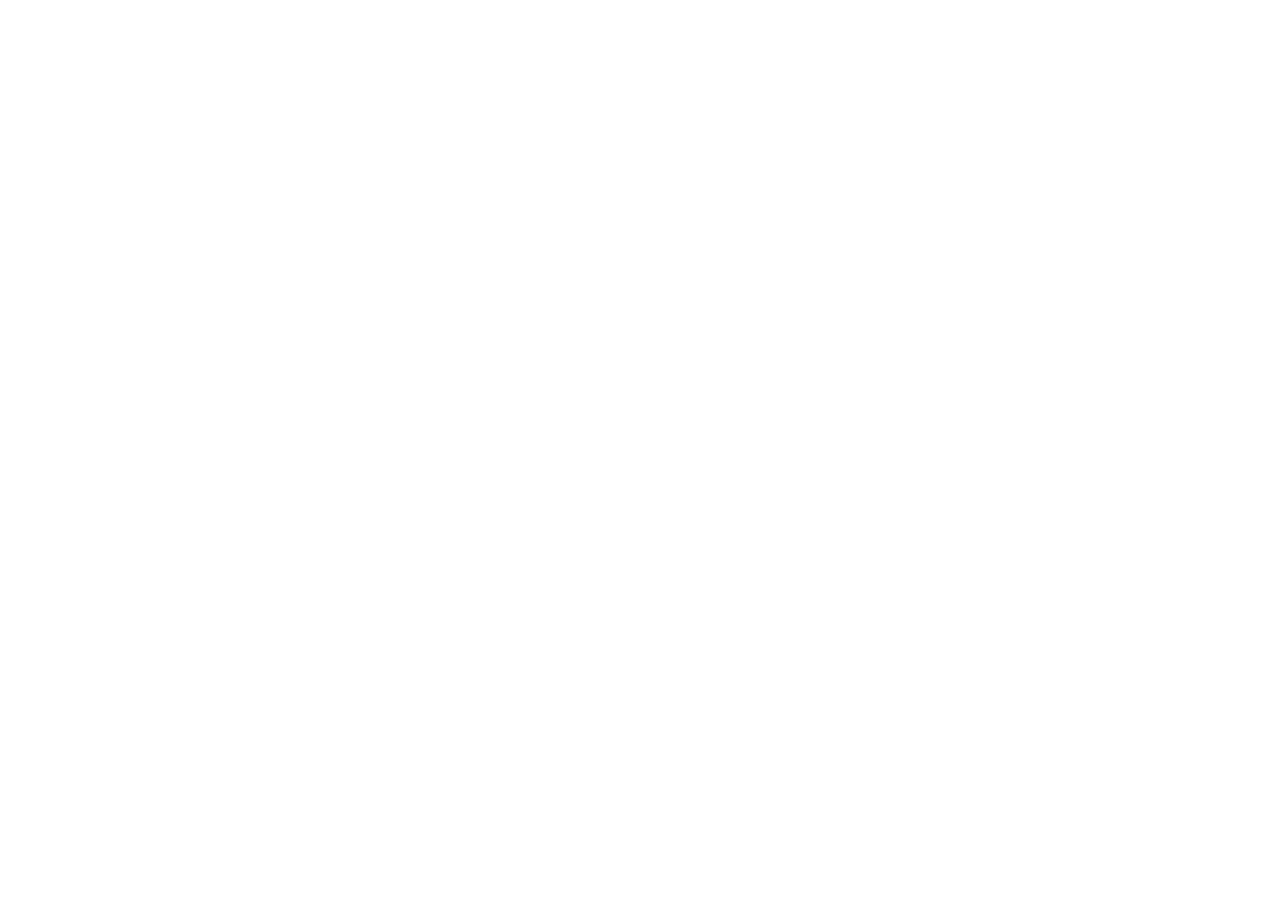
==== index.html @ 75b36149 "Add files via upload" ====
<!DOCTYPE html>
<html lang="en">
<head>
    <meta charset="UTF-8">
    <meta name="viewport" content="width=device-width, initial-scale=1.0">
    <title>Portfolio Bart De Witte</title>
      <!-- Bootstrap CSS -->
    <link href="https://cdn.jsdelivr.net/npm/bootstrap@5.3.3/dist/css/bootstrap.min.css" rel="stylesheet"
    integrity="sha384-QWTKZyjpPEjISv5WaRU9OFeRpok6YctnYmDr5pNlyT2bRjXh0JMhjY6hW+ALEwIH" crossorigin="anonymous">
    <!-- Bootstrap CSS icons: https://icons.getbootstrap.com/#usage -->
    <link rel="stylesheet" href="https://cdn.jsdelivr.net/npm/bootstrap-icons@1.11.3/font/bootstrap-icons.min.css">
    <!-- JavaScript: Bootstrap Bundle with Popper -->
    <script src="https://cdn.jsdelivr.net/npm/bootstrap@5.3.3/dist/js/bootstrap.bundle.min.js"
    integrity="sha384-YvpcrYf0tY3lHB60NNkmXc5s9fDVZLESaAA55NDzOxhy9GkcIdslK1eN7N6jIeHz" crossorigin="anonymous" defer>
    </script>
    <!-- eigen geschreven css voor jouw html-bestand -->
    <link rel="stylesheet" href="/Deelopdracht-03/portfolio/style.css">
</head>

<body>
    
</body>
</html>
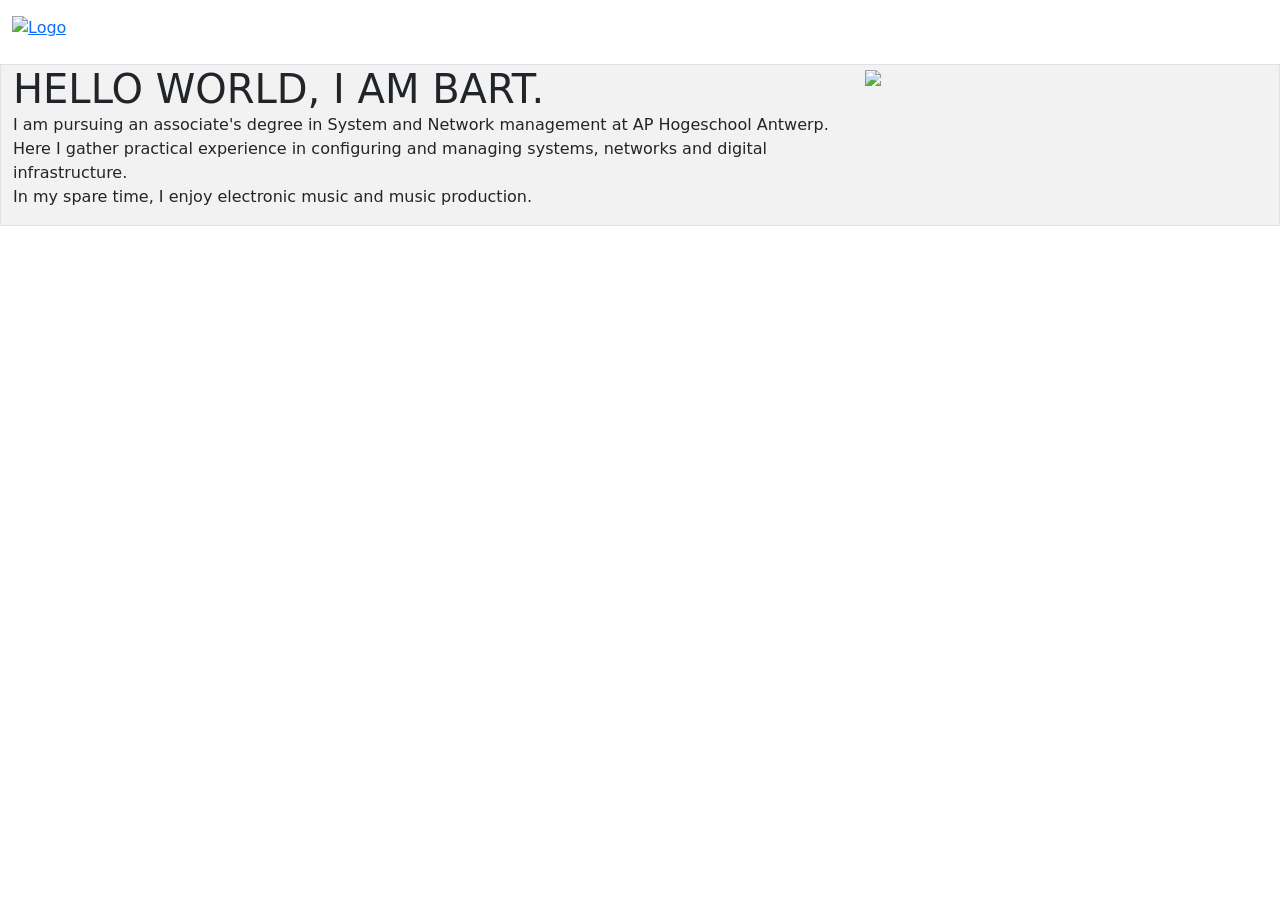
==== commit 53e3ee37: "Add files via upload" ====
--- a/index.html
+++ b/index.html
@@ -3,7 +3,7 @@
 <head>
     <meta charset="UTF-8">
     <meta name="viewport" content="width=device-width, initial-scale=1.0">
-    <title>Portfolio Bart De Witte</title>
+    <title>PORTFOLIO BART DE WITTE</title>
       <!-- Bootstrap CSS -->
     <link href="https://cdn.jsdelivr.net/npm/bootstrap@5.3.3/dist/css/bootstrap.min.css" rel="stylesheet"
     integrity="sha384-QWTKZyjpPEjISv5WaRU9OFeRpok6YctnYmDr5pNlyT2bRjXh0JMhjY6hW+ALEwIH" crossorigin="anonymous">
@@ -15,9 +15,60 @@
     </script>
     <!-- eigen geschreven css voor jouw html-bestand -->
     <link rel="stylesheet" href="/Deelopdracht-03/portfolio/style.css">
+
+    <link rel="preconnect" href="https://fonts.googleapis.com">
+    <link rel="preconnect" href="https://fonts.gstatic.com" crossorigin>
+    <link href="https://fonts.googleapis.com/css2?family=Space+Mono:ital,wght@0,400;0,700;1,400;1,700&display=swap" rel="stylesheet">
+
 </head>
 
 <body>
-    
+    <header></header>
+
+    <nav class="navbar navbar-dark navbar-expand-lg">
+        <div class="container-fluid">
+            <a class="navbar" href=#>
+                <img src="/Deelopdracht-03/portfolio/assets/logo.png" alt="Logo" height="32" class="text-decoration: none">
+            </a>
+            <button class="navbar-toggler" type="button" data-bs-toggle="collapse" data-bs-target="#navbarNavAltMarkup" aria-controls="navbarNavAltMarkup" aria-expanded="false" aria-label="Toggle navigation" style="color: white;">
+                <span class="navbar-toggler-icon"></span>
+            </button>
+            <div class="collapse navbar-collapse" id="navbarNavAltMarkup">
+                <ul class="navbar-nav ms-auto">
+                    <li class="nav-item">
+                        <a class="nav-link active" aria-current="page" href="#">HOME</a>
+                    </li>
+                    <li class="nav-item">
+                        <a class="nav-link active" aria-current="page" href="#">PROJECTS</a>
+                    </li>
+                    <li class="nav-item">
+                        <a class="nav-link active" aria-current="page" href="#">CONTACT</a>
+                    </li>
+                </ul>
+            </div>
+        </div>
+    </nav>
+
+    <main>
+        <div class="container-fluid border" style="background-color: #F2F2F2;">
+            <div class="row">
+                <div class="col-7 col-sm-8 box">
+                    <h1 class="center" style="display: inline;">HELLO WORLD, I AM BART.</h1>
+                    <p class="center">I am pursuing an associate's degree in System and Network management at AP Hogeschool Antwerp.<br>
+                        Here I gather practical experience in configuring and managing systems, networks and digital infrastructure.<br>
+                        In my spare time, I enjoy electronic music and music production.</p>
+                </div>
+                <div class="col-5 col-sm-4 text-left center box">
+                    <img src="/Deelopdracht-03/portfolio/assets/me.jpg" width=100% class="portrait">
+                </div>
+            </div>
+        </div>
+
+
+    </main>
+
+    <aside></aside>
+
+    <footer></footer>
 </body>
 </html>
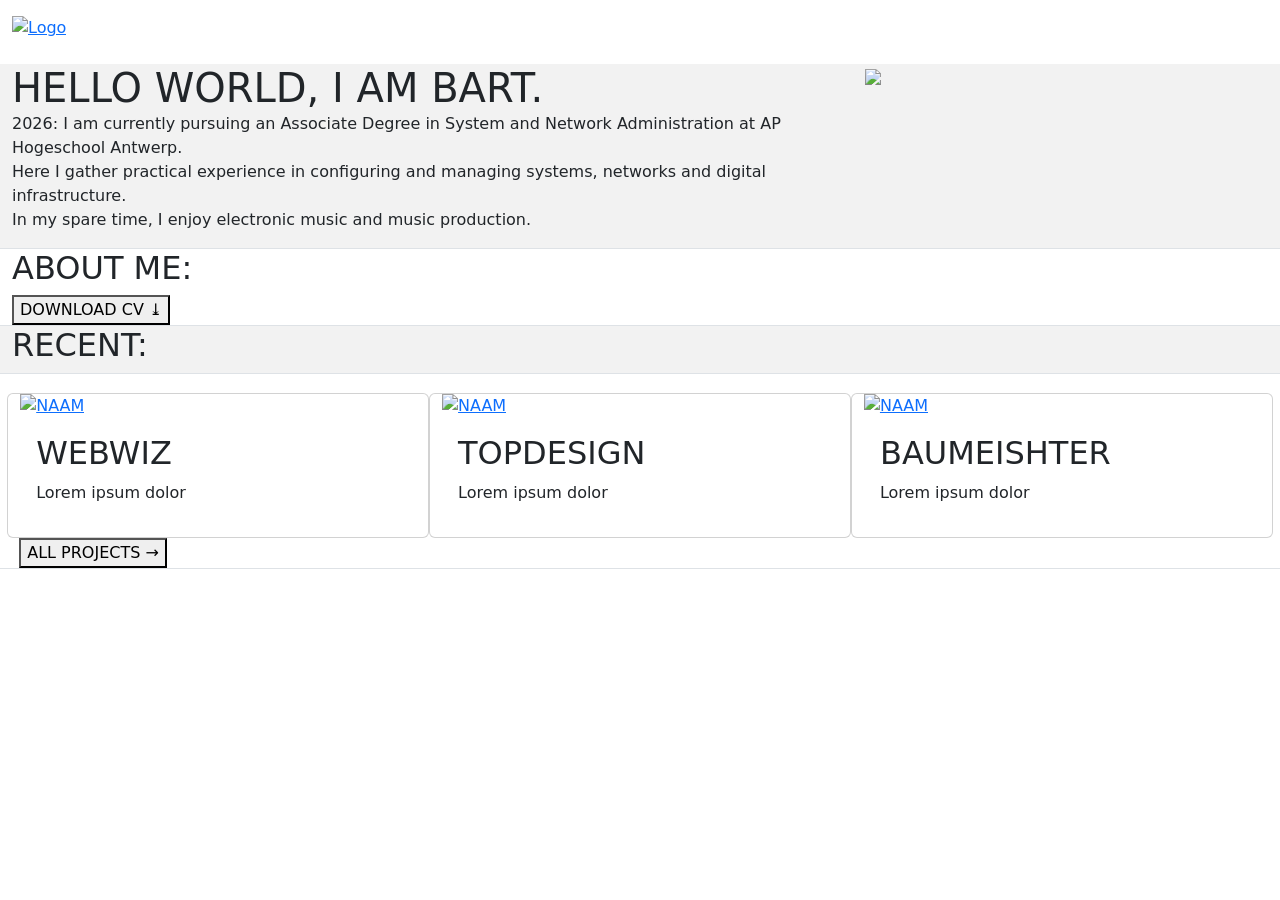
==== commit 50b77a11: "Add files via upload" ====
--- a/index.html
+++ b/index.html
@@ -25,7 +25,7 @@
 <body>
     <header></header>
 
-    <nav class="navbar navbar-dark navbar-expand-lg">
+    <nav class="navbar navbar-dark navbar-expand-sm">
         <div class="container-fluid">
             <a class="navbar" href=#>
                 <img src="/Deelopdracht-03/portfolio/assets/logo.png" alt="Logo" height="32" class="text-decoration: none">
@@ -50,24 +50,80 @@
     </nav>
 
     <main>
-        <div class="container-fluid border" style="background-color: #F2F2F2;">
+        <div class="container-fluid border-bottom" style="background-color: #F2F2F2;">
             <div class="row">
-                <div class="col-7 col-sm-8 box">
+                <div class="col-8 box">
                     <h1 class="center" style="display: inline;">HELLO WORLD, I AM BART.</h1>
-                    <p class="center">I am pursuing an associate's degree in System and Network management at AP Hogeschool Antwerp.<br>
+                    <p class="center">2026: I am currently pursuing an Associate Degree in System and Network Administration at AP Hogeschool Antwerp.<br>
                         Here I gather practical experience in configuring and managing systems, networks and digital infrastructure.<br>
                         In my spare time, I enjoy electronic music and music production.</p>
                 </div>
-                <div class="col-5 col-sm-4 text-left center box">
+                <div class="col-4 text-left center box">
                     <img src="/Deelopdracht-03/portfolio/assets/me.jpg" width=100% class="portrait">
                 </div>
             </div>
         </div>
 
+        <div class="container-fluid border-bottom box">
+            <div class="row">
+                <h2>ABOUT ME:</h2>
+
+                <div>
+                    <a href="/Deelopdracht-03/portfolio/index.html">
+                        <button class="button-class">DOWNLOAD CV ⤓</button>
+                    </a>
+                </div>
+
+
+                
+            </div>
+        </div>
+
+
+        <div class="container-fluid border-bottom box" style="background-color: #F2F2F2;">
+            <div class="row">
+                <h2>RECENT:</h2>
+            </div>
+        </div>
+
+        <div class="container-fluid border-bottom" style="padding-left: 1.5%; padding-right: 1.5%; padding-top: 1.5%;">
+            <div class="row">
+                <div class="col-sm-4 center card">
+                    <a class="card-image" href=#>
+                        <img src="/Deelopdracht-03/portfolio/assets/Me.jpg" alt="NAAM" width=100%>
+                    </a>
+                    <div class="card-body">
+                        <h2>WEBWIZ</h2>
+                        <p>Lorem ipsum dolor</p>
+                    </div>
+                </div>
+                <div class="col-sm-4 center card">
+                    <a class="card-image" href=#>
+                        <img src="/Deelopdracht-03/portfolio/assets/Me.jpg" alt="NAAM" width=100% class="text-decoration: none">
+                    </a>
+                    <div class="card-body">
+                        <h2>TOPDESIGN</h2>
+                        <p>Lorem ipsum dolor</p>
+                    </div>
+                </div>
+                <div class="col-sm-4 center card">
+                    <a class="card-image" href=#>
+                        <img src="/Deelopdracht-03/portfolio/assets/Me.jpg" alt="NAAM" width=100% class="text-decoration: none">
+                    </a>
+                    <div class="card-body">
+                        <h2>BAUMEISHTER</h2>
+                        <p>Lorem ipsum dolor</p>
+                    </div>
+                </div>
+            </div>
+            <div class="padding-bottom: 1.5%;">
+                <a href="/Deelopdracht-03/portfolio/projects.html">
+                    <button class="button-class">ALL PROJECTS →</button>
+                </a>
+            </div>
+        </div>
 
     </main>
-
-    <aside></aside>
 
     <footer></footer>
 </body>
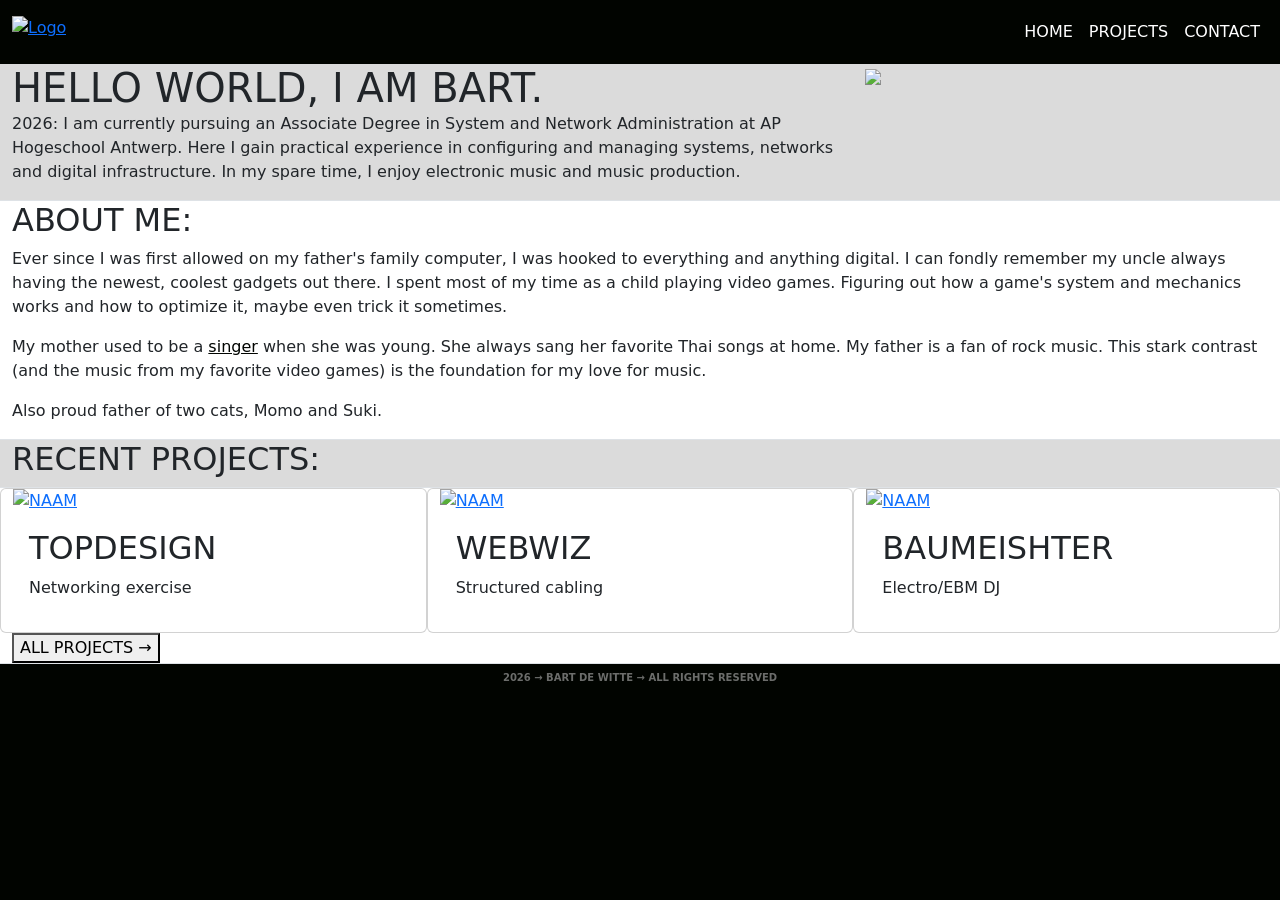
==== commit 928dfe48: "Add files via upload" ====
--- a/index.html
+++ b/index.html
@@ -3,7 +3,7 @@
 <head>
     <meta charset="UTF-8">
     <meta name="viewport" content="width=device-width, initial-scale=1.0">
-    <title>PORTFOLIO BART DE WITTE</title>
+    <title>HOME ←  BART DE WITTE</title>
       <!-- Bootstrap CSS -->
     <link href="https://cdn.jsdelivr.net/npm/bootstrap@5.3.3/dist/css/bootstrap.min.css" rel="stylesheet"
     integrity="sha384-QWTKZyjpPEjISv5WaRU9OFeRpok6YctnYmDr5pNlyT2bRjXh0JMhjY6hW+ALEwIH" crossorigin="anonymous">
@@ -13,22 +13,25 @@
     <script src="https://cdn.jsdelivr.net/npm/bootstrap@5.3.3/dist/js/bootstrap.bundle.min.js"
     integrity="sha384-YvpcrYf0tY3lHB60NNkmXc5s9fDVZLESaAA55NDzOxhy9GkcIdslK1eN7N6jIeHz" crossorigin="anonymous" defer>
     </script>
-    <!-- eigen geschreven css voor jouw html-bestand -->
-    <link rel="stylesheet" href="/Deelopdracht-03/portfolio/style.css">
 
     <link rel="preconnect" href="https://fonts.googleapis.com">
     <link rel="preconnect" href="https://fonts.gstatic.com" crossorigin>
     <link href="https://fonts.googleapis.com/css2?family=Space+Mono:ital,wght@0,400;0,700;1,400;1,700&display=swap" rel="stylesheet">
 
+    <!-- eigen geschreven css voor jouw html-bestand -->
+    <link rel="stylesheet" href="./styles/style.css">
+
+    <link rel="icon" href="./assets/icon.ico" type="image/x-icon">
+
 </head>
 
-<body>
+<body style="background-color: #010400;">
     <header></header>
 
     <nav class="navbar navbar-dark navbar-expand-sm">
         <div class="container-fluid">
-            <a class="navbar" href=#>
-                <img src="/Deelopdracht-03/portfolio/assets/logo.png" alt="Logo" height="32" class="text-decoration: none">
+            <a class="navbar" href="./index.html">
+                <img src="./assets/logo.png" alt="Logo" height="32" class="text-decoration: none">
             </a>
             <button class="navbar-toggler" type="button" data-bs-toggle="collapse" data-bs-target="#navbarNavAltMarkup" aria-controls="navbarNavAltMarkup" aria-expanded="false" aria-label="Toggle navigation" style="color: white;">
                 <span class="navbar-toggler-icon"></span>
@@ -36,13 +39,13 @@
             <div class="collapse navbar-collapse" id="navbarNavAltMarkup">
                 <ul class="navbar-nav ms-auto">
                     <li class="nav-item">
-                        <a class="nav-link active" aria-current="page" href="#">HOME</a>
+                        <a class="nav-link active" aria-current="page" href="./index.html">HOME</a>
                     </li>
                     <li class="nav-item">
-                        <a class="nav-link active" aria-current="page" href="#">PROJECTS</a>
+                        <a class="nav-link active" aria-current="page" href="./projects.html">PROJECTS</a>
                     </li>
                     <li class="nav-item">
-                        <a class="nav-link active" aria-current="page" href="#">CONTACT</a>
+                        <a class="nav-link active" aria-current="page" href="./contact.html">CONTACT</a>
                     </li>
                 </ul>
             </div>
@@ -50,74 +53,77 @@
     </nav>
 
     <main>
-        <div class="container-fluid border-bottom" style="background-color: #F2F2F2;">
+        <div class="container-fluid border-bottom" style="background-color: #DBDBDB;">
             <div class="row">
-                <div class="col-8 box">
+                <div class="col-12 col-sm-8 box">
                     <h1 class="center" style="display: inline;">HELLO WORLD, I AM BART.</h1>
-                    <p class="center">2026: I am currently pursuing an Associate Degree in System and Network Administration at AP Hogeschool Antwerp.<br>
-                        Here I gather practical experience in configuring and managing systems, networks and digital infrastructure.<br>
-                        In my spare time, I enjoy electronic music and music production.</p>
+                    <p class="center">2026: I am currently pursuing an Associate Degree in System and Network Administration at AP Hogeschool Antwerp.
+                        Here I gain practical experience in configuring and managing systems, networks and digital infrastructure.
+                        In my spare time, I enjoy electronic music and music production.
+                    </p>
                 </div>
-                <div class="col-4 text-left center box">
-                    <img src="/Deelopdracht-03/portfolio/assets/me.jpg" width=100% class="portrait">
+                <div class="col-0 col-sm-4 text-left center box">
+                    <img src="./assets/me.jpg" width=100% class="portrait">
                 </div>
             </div>
         </div>
 
-        <div class="container-fluid border-bottom box">
+        <div class="container-fluid border-bottom box" style="background-color: white;">
             <div class="row">
                 <h2>ABOUT ME:</h2>
-
-                <div>
-                    <a href="/Deelopdracht-03/portfolio/index.html">
-                        <button class="button-class">DOWNLOAD CV ⤓</button>
-                    </a>
-                </div>
-
-
-                
+                <p>Ever since I was first allowed on my father's family computer, I was hooked to everything and anything digital.
+                    I can fondly remember my uncle always having the newest, coolest gadgets out there. I spent most of my time as a child playing video games.
+                    Figuring out how a game's system and mechanics works and how to optimize it, maybe even trick it sometimes. 
+                </p>    
+                <p>My mother used to be a <a target="_blank" rel="noopener noreferrer" href="https://www.youtube.com/watch?v=aqlLG6vBRoo&t=0s" style="color: #010400;">singer</a> when she was young.
+                    She always sang her favorite Thai songs at home. My father is a fan of rock music. This stark contrast (and the music from my favorite video games)
+                    is the foundation for my love for music.
+                </p>
+                <p>
+                    Also proud father of two cats, Momo and Suki.
+                </p>  
             </div>
         </div>
 
 
-        <div class="container-fluid border-bottom box" style="background-color: #F2F2F2;">
+        <div class="container-fluid border-bottom box" style="background-color: #DBDBDB;">
             <div class="row">
-                <h2>RECENT:</h2>
+                <h2>RECENT PROJECTS:</h2>
             </div>
         </div>
 
-        <div class="container-fluid border-bottom" style="padding-left: 1.5%; padding-right: 1.5%; padding-top: 1.5%;">
+        <div class="container-fluid border-bottom box" style="background-color: white;">
             <div class="row">
                 <div class="col-sm-4 center card">
                     <a class="card-image" href=#>
-                        <img src="/Deelopdracht-03/portfolio/assets/Me.jpg" alt="NAAM" width=100%>
+                        <img src="./assets/istockphoto-1587090984-2048x2048.jpg" alt="NAAM">
                     </a>
                     <div class="card-body">
-                        <h2>WEBWIZ</h2>
-                        <p>Lorem ipsum dolor</p>
+                        <h2>TOPDESIGN</h2>
+                        <p>Networking exercise</p>
                     </div>
                 </div>
                 <div class="col-sm-4 center card">
                     <a class="card-image" href=#>
-                        <img src="/Deelopdracht-03/portfolio/assets/Me.jpg" alt="NAAM" width=100% class="text-decoration: none">
+                        <img src="./assets/istockphoto-1347347390-2048x2048.jpg" alt="NAAM" width="100%">
                     </a>
                     <div class="card-body">
-                        <h2>TOPDESIGN</h2>
-                        <p>Lorem ipsum dolor</p>
+                        <h2>WEBWIZ</h2>
+                        <p>Structured cabling</p>
                     </div>
-                </div>
+                </div>                
                 <div class="col-sm-4 center card">
                     <a class="card-image" href=#>
-                        <img src="/Deelopdracht-03/portfolio/assets/Me.jpg" alt="NAAM" width=100% class="text-decoration: none">
+                        <img src="./assets/ef942652-9bc7-434a-9a4d-674dea6b628f.jpg" alt="NAAM">
                     </a>
                     <div class="card-body">
                         <h2>BAUMEISHTER</h2>
-                        <p>Lorem ipsum dolor</p>
+                        <p>Electro/EBM DJ</p>
                     </div>
                 </div>
             </div>
             <div class="padding-bottom: 1.5%;">
-                <a href="/Deelopdracht-03/portfolio/projects.html">
+                <a href="./projects.html">
                     <button class="button-class">ALL PROJECTS →</button>
                 </a>
             </div>
@@ -125,6 +131,11 @@
 
     </main>
 
-    <footer></footer>
+    <footer>
+        <div style="padding: 0.5%; background-color: #010400;">
+            <p style="font-size: x-small; color: white; text-align: center; opacity: 0.42;"><b>2026 → BART DE WITTE → ALL RIGHTS RESERVED</b></p>
+        </div>
+    </footer>
+
 </body>
 </html>
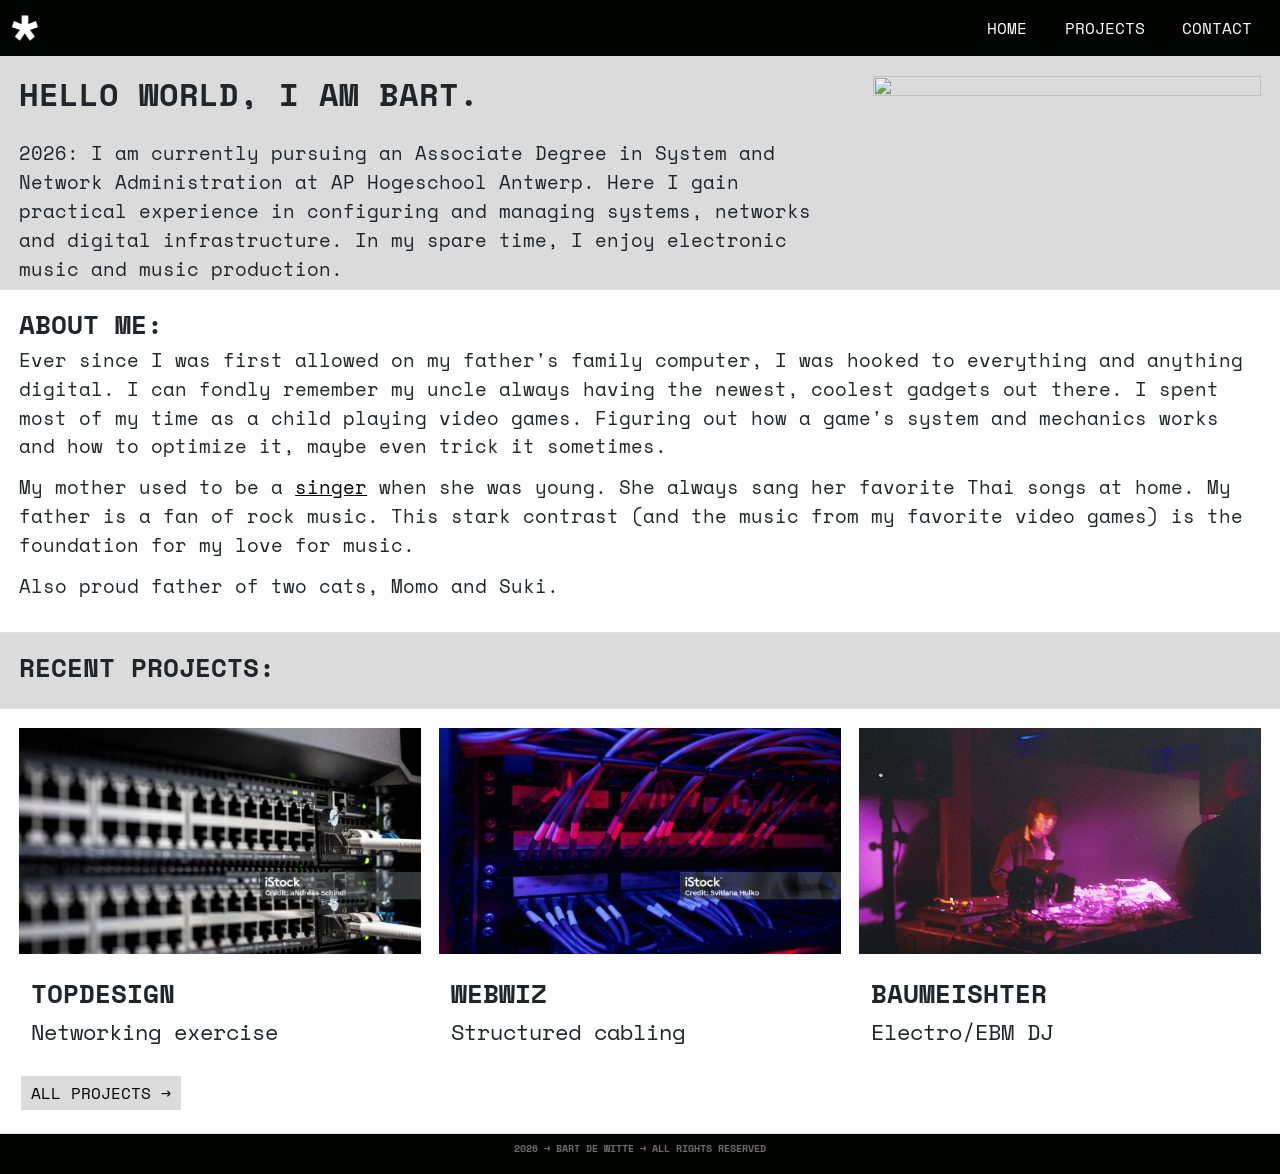
==== commit 658bd3dc: "Add files via upload" ====
--- a/index.html
+++ b/index.html
@@ -95,8 +95,8 @@
         <div class="container-fluid border-bottom box" style="background-color: white;">
             <div class="row">
                 <div class="col-sm-4 center card">
-                    <a class="card-image" href=#>
-                        <img src="./assets/istockphoto-1587090984-2048x2048.jpg" alt="NAAM">
+                    <a class="card-image" href="./topdesign.html">
+                        <img src="./assets/istockphoto-1587090984-2048x2048.jpg" alt="TopDesign" width="100%">
                     </a>
                     <div class="card-body">
                         <h2>TOPDESIGN</h2>
@@ -104,8 +104,8 @@
                     </div>
                 </div>
                 <div class="col-sm-4 center card">
-                    <a class="card-image" href=#>
-                        <img src="./assets/istockphoto-1347347390-2048x2048.jpg" alt="NAAM" width="100%">
+                    <a class="card-image" href="./webwiz.html">
+                        <img src="./assets/istockphoto-1347347390-2048x2048.jpg" alt="Webwiz" width="100%">
                     </a>
                     <div class="card-body">
                         <h2>WEBWIZ</h2>
@@ -113,8 +113,8 @@
                     </div>
                 </div>                
                 <div class="col-sm-4 center card">
-                    <a class="card-image" href=#>
-                        <img src="./assets/ef942652-9bc7-434a-9a4d-674dea6b628f.jpg" alt="NAAM">
+                    <a class="card-image" href="./baumeishter.html">
+                        <img src="./assets/ef942652-9bc7-434a-9a4d-674dea6b628f.jpg" alt="BAUMEISHTER" width="100%">
                     </a>
                     <div class="card-body">
                         <h2>BAUMEISHTER</h2>
--- a/styles/style.css
+++ b/styles/style.css
@@ -0,0 +1,190 @@
+@media screen and (max-width:575px) {
+    p {
+        font-size: 2.5vw !important;
+    }
+
+    h1 {
+        font-size: large !important;
+    }
+
+    h2 {
+        font-size: medium !important;
+    }
+
+    .button-class {
+        font-size: 2vw !important;
+    }
+
+    .box {
+        padding: 3% !important;
+        font-size: 2.5vw !important;
+    }
+}
+
+html, body {
+    font-family: 'Space Mono';
+    font-size: 12px;
+    height: 100%;
+    margin: 0;
+}
+
+h1 {
+    font-weight: bold;
+    font-size: 2.5vw;
+}
+
+h2 {
+    font-weight: bold;
+    font-size: 2vw;
+}
+
+.navbar, .nav-link {
+    background-color: #010400;
+    font-family: 'Space Mono';
+    font-size: medium;
+    position: sticky;
+    top: 0;
+    overflow: hidden;
+}
+
+.nav-link:hover {
+    opacity: 0.42;
+}
+
+.navbar li {
+    display: inline;
+    margin-right: 1vw;
+    margin-left: 1vw;
+    opacity: 1;
+}
+
+.center {
+  display: flex;
+  justify-content: center;
+  align-items: center;
+  height: 100%;
+}
+
+.box {
+    padding: 1.5%;
+    font-size: 1.5vw;
+    text-align: center, justify;
+    text-justify:distribute;
+}
+
+.portrait {
+    height: 100%;
+}
+
+.portrait img {
+    object-fit: fill;
+}
+
+.card {
+    display: block;
+    text-decoration: none;
+    border: none
+}
+
+.card-image {
+    border: none
+}
+
+.card-image img {
+    width: 100%;
+    aspect-ratio: 16 / 9;
+    object-fit:cover;
+    background-color: #010400;
+}
+
+.card-body {
+    font-size: 1.75vw;
+    padding-top: 2rem;
+}
+
+.card:hover {
+    opacity: 0.42;
+}
+
+.card-body:hover {
+    text-decoration: none;
+    cursor: pointer;
+}
+
+.projects-card {
+    display: block;
+    text-decoration: none;
+    border: none
+}
+
+.projects-card-image {
+    border: none
+}
+
+.projects-card-image img {
+    width: 100%;
+    aspect-ratio: 16 / 9;
+    object-fit:cover;
+    background-color: #010400;
+}
+
+.projects-card-body {
+    font-size: 1.33vw;
+    padding-top: 2rem;
+    padding-bottom: 1.5rem;
+}
+
+.projects-card:hover {
+    opacity: 0.42;
+}
+
+.projects-card-body:hover {
+    text-decoration: none;
+    cursor: pointer;
+}
+
+.button-class {
+    font-size: 1.25vw;
+    font-weight: normal;
+    justify-content: center;
+    border: 5px;
+    border-color: #010400;
+    color: #010400;
+    background-color: #DBDBDB;
+    padding: 5px 10px;
+    text-align: center;
+    text-decoration: none;
+    margin: 4px 2px;
+    cursor: pointer;
+}
+
+.button-class:hover {
+    font-size: 1.25vw;
+    font-weight: bold;
+    justify-content: center;
+    border: 5px;
+    border-color: #010400;
+    color: #010400;
+    background-color: #DBDBDB;
+    padding: 5px 10px;
+    text-align: center;
+    text-decoration: none;
+    margin: 4px 2px;
+    cursor: pointer;
+}
+
+.form-group {
+    padding-bottom: 1.5%;
+}
+
+.project-col {
+    text-align: justify;
+    width: 5%;
+}
+
+.project-box {
+    padding: 1.5%;
+    font-size: 1.5vw;
+    text-align: center, justify;
+    text-justify: distribute;
+}
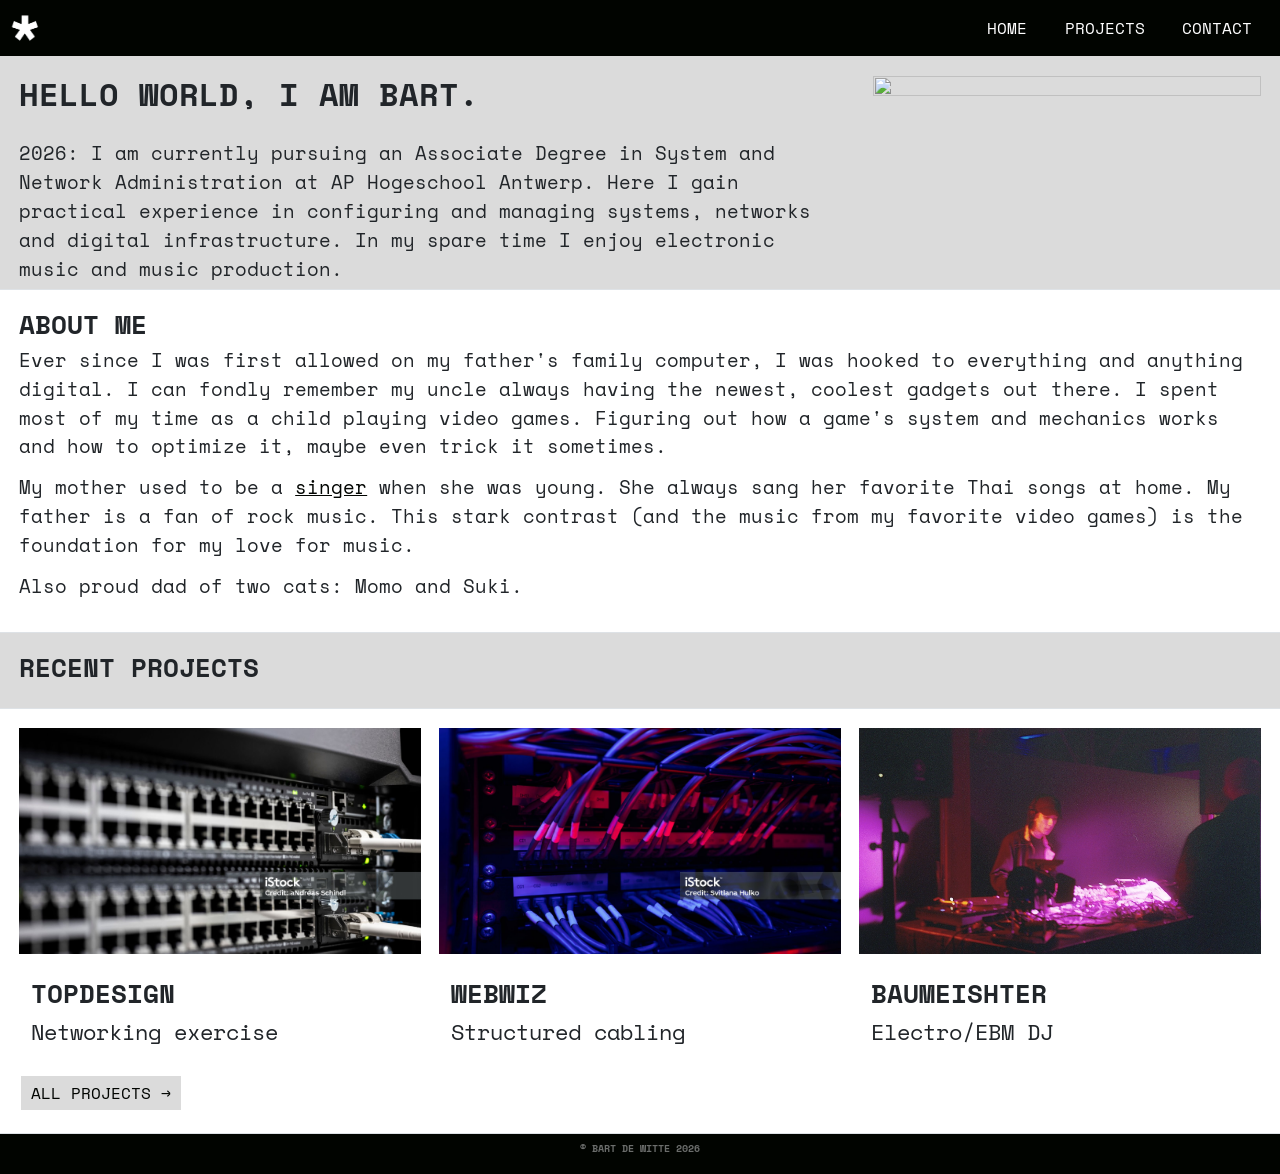
==== commit 7a666e4f: "Add files via upload" ====
--- a/index.html
+++ b/index.html
@@ -59,7 +59,7 @@
                     <h1 class="center" style="display: inline;">HELLO WORLD, I AM BART.</h1>
                     <p class="center">2026: I am currently pursuing an Associate Degree in System and Network Administration at AP Hogeschool Antwerp.
                         Here I gain practical experience in configuring and managing systems, networks and digital infrastructure.
-                        In my spare time, I enjoy electronic music and music production.
+                        In my spare time I enjoy electronic music and music production.
                     </p>
                 </div>
                 <div class="col-0 col-sm-4 text-left center box">
@@ -70,7 +70,7 @@
 
         <div class="container-fluid border-bottom box" style="background-color: white;">
             <div class="row">
-                <h2>ABOUT ME:</h2>
+                <h2>ABOUT ME</h2>
                 <p>Ever since I was first allowed on my father's family computer, I was hooked to everything and anything digital.
                     I can fondly remember my uncle always having the newest, coolest gadgets out there. I spent most of my time as a child playing video games.
                     Figuring out how a game's system and mechanics works and how to optimize it, maybe even trick it sometimes. 
@@ -80,7 +80,7 @@
                     is the foundation for my love for music.
                 </p>
                 <p>
-                    Also proud father of two cats, Momo and Suki.
+                    Also proud dad of two cats: Momo and Suki.
                 </p>  
             </div>
         </div>
@@ -88,7 +88,7 @@
 
         <div class="container-fluid border-bottom box" style="background-color: #DBDBDB;">
             <div class="row">
-                <h2>RECENT PROJECTS:</h2>
+                <h2>RECENT PROJECTS</h2>
             </div>
         </div>
 
@@ -133,7 +133,7 @@
 
     <footer>
         <div style="padding: 0.5%; background-color: #010400;">
-            <p style="font-size: x-small; color: white; text-align: center; opacity: 0.42;"><b>2026 → BART DE WITTE → ALL RIGHTS RESERVED</b></p>
+            <p style="font-size: x-small; color: white; text-align: center; opacity: 0.42;"><b>© BART DE WITTE 2026</b></p>
         </div>
     </footer>
 
--- a/styles/style.css
+++ b/styles/style.css
@@ -187,4 +187,9 @@
     font-size: 1.5vw;
     text-align: center, justify;
     text-justify: distribute;
-}+}
+
+#map {
+    height: 33vw;
+}
+
